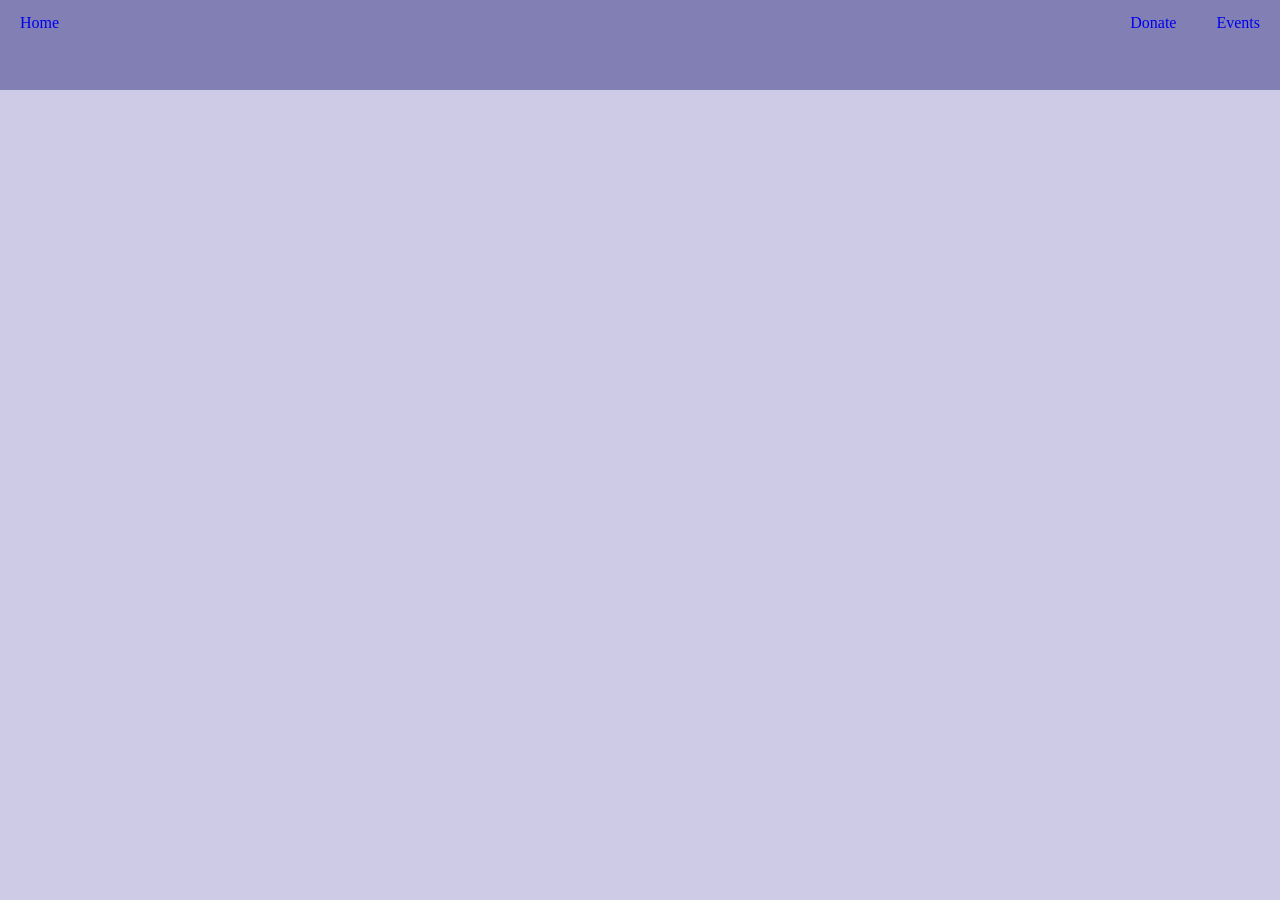
==== about-us.html @ 079d0c4e "Very barebones home page" ====
<!DOCTYPE html>
<html lang="en">
    <head>
        <title>About Us | Coalition for University Equity</title>
        <meta charset="utf-8" />
        <meta name="viewport" content="width=device-width, initial-scale=1" />
        <link rel="stylesheet" href="styles.css" />
    </head>
    <body>
        <div class="navbar">
            <a href="index.html">Home</a>
            <a href="events.html" style="float: right">Events</a>
            <a href="donate.html" style="float: right">Donate</a>
        </div>
    </body>
</html>
---- styles.css ----
html, body {
    background: #cecbe6;
    color: #302e7d;
    overflow-x: hidden;
}

.navbar {
  overflow: hidden;
  background: #817fb3;
  position: fixed;
  top: 0;
  left: 0;
  z-index: 999;
  width: 100%;
  height: 10vh;
}

.navbar a {
  float: left;
  display: block;
  text-align: center;
  padding: 14px 20px;
  text-decoration: none;
}

.logo-vertical-img {
    position: fixed;
    z-index: 0;
    top: 10vh;
    right: 0;
    height: 90vh;
}

.main {
    padding: 5vh 10vh;
}

.main h1{
    font-size: 64px;
    margin-bottom: 16px;
}

.main p{
    font-size: 28px;
    margin-top: 16px;
}
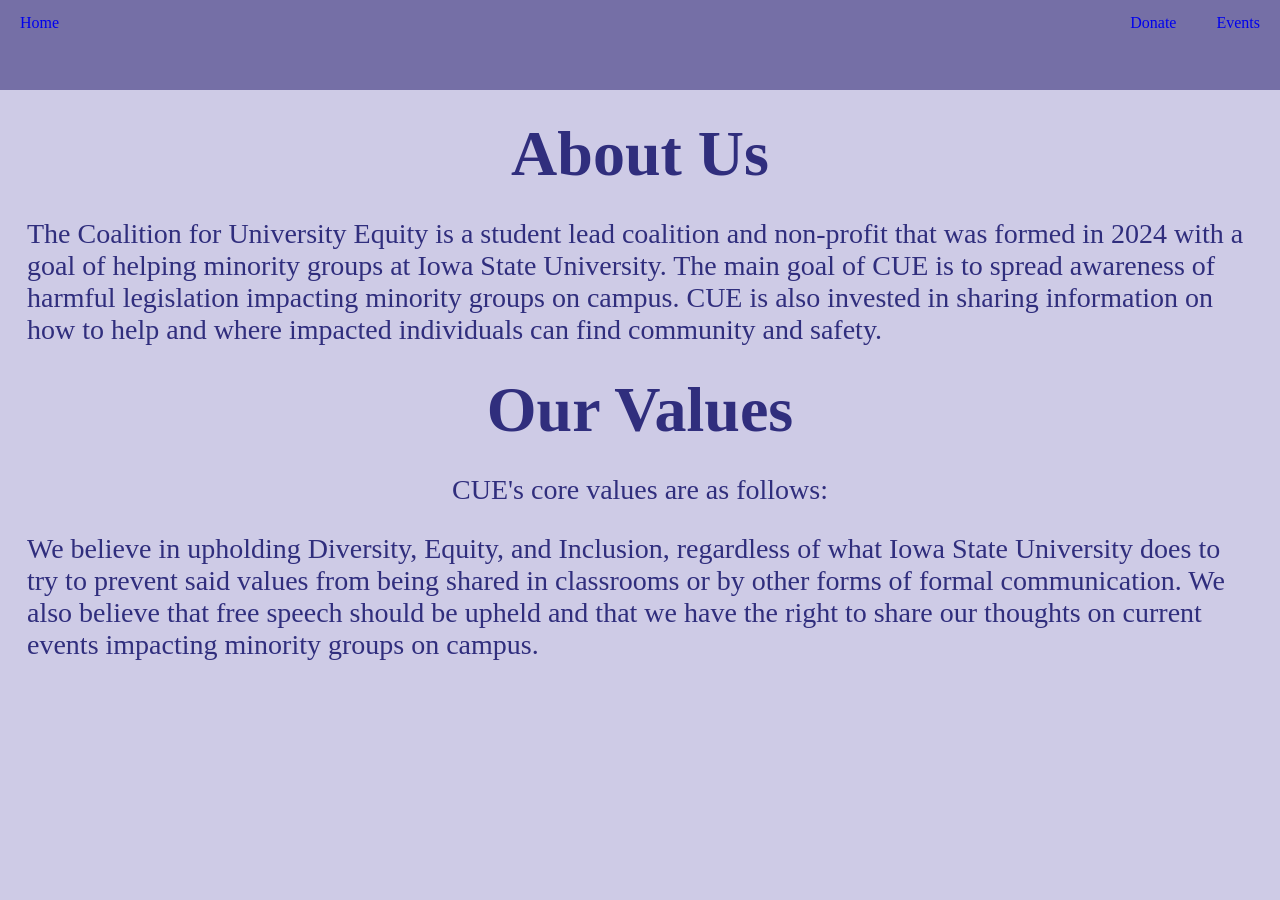
==== commit b9663bf8: "All pages except for events are content-complete" ====
--- a/about-us.html
+++ b/about-us.html
@@ -12,5 +12,20 @@
             <a href="events.html" style="float: right">Events</a>
             <a href="donate.html" style="float: right">Donate</a>
         </div>
+        <div class="main">
+            <div style="text-align:center"><h1><strong>About Us</strong></h1></div>
+            <p>The Coalition for University Equity is a student lead coalition and non-profit that was formed in
+                2024 with a goal of helping minority groups at Iowa State University. The main goal of CUE is to
+                spread awareness of harmful legislation impacting minority groups on campus. CUE is also invested
+                in sharing information on how to help and where impacted individuals can find community and safety.</p>
+            <div style="text-align:center">
+                <h1><strong>Our Values</strong></h1>
+                <p>CUE's core values are as follows:</p>
+            </div>
+            <p>We believe in upholding Diversity, Equity, and Inclusion, regardless of what Iowa State University
+                does to try to prevent said values from being shared in classrooms or by other forms of formal
+                communication. We also believe that free speech should be upheld and that we have the right to
+                share our thoughts on current events impacting minority groups on campus.</p>
+        </div>
     </body>
 </html>
--- a/styles.css
+++ b/styles.css
@@ -1,15 +1,15 @@
 html, body {
     background: #cecbe6;
     color: #302e7d;
-    overflow-x: hidden;
+    /*overflow: hidden;*/
+    margin: 0 0 0 0;
 }
 
 .navbar {
   overflow: hidden;
-  background: #817fb3;
-  position: fixed;
-  top: 0;
-  left: 0;
+  background: #756FA6;
+  float: top;
+  margin: 0 0 0 0;
   z-index: 999;
   width: 100%;
   height: 10vh;
@@ -24,23 +24,56 @@
 }
 
 .logo-vertical-img {
-    position: fixed;
-    z-index: 0;
+    float: right;
+    margin: 0 0 0 3vmin;
     top: 10vh;
     right: 0;
-    height: 90vh;
+    max-height: 90vh;
+    max-width: 30vw;
+    width: auto;
+    aspect-ratio: auto;
+}
+
+.logo-small {
+    float: left;
+    width: 72px;
+    margin: 3vmin 3vmin 3vmin 3vmin;
 }
 
 .main {
-    padding: 5vh 10vh;
+    padding: 0 0;
 }
 
 .main h1{
     font-size: 64px;
-    margin-bottom: 16px;
+    margin: 3vmin 3vmin 3vmin 3vmin;
+}
+
+.main h2{
+    font-size: 48px;
+    margin: 3vmin 3vmin 3vmin 3vmin;
 }
 
 .main p{
     font-size: 28px;
-    margin-top: 16px;
+    margin: 3vmin 3vmin 3vmin 3vmin;
+}
+
+.donations{
+    padding: 0 0;
+}
+
+.donations h1{
+    font-size: 64px;
+    margin: 0 3vmin 0 3vmin;
+}
+
+.donations h2{
+    font-size: 48px;
+    margin: 0 3vmin 0 3vmin;
+}
+
+.donations p{
+    font-size: 28px;
+    margin: 0 3vmin 0 3vmin;
 }
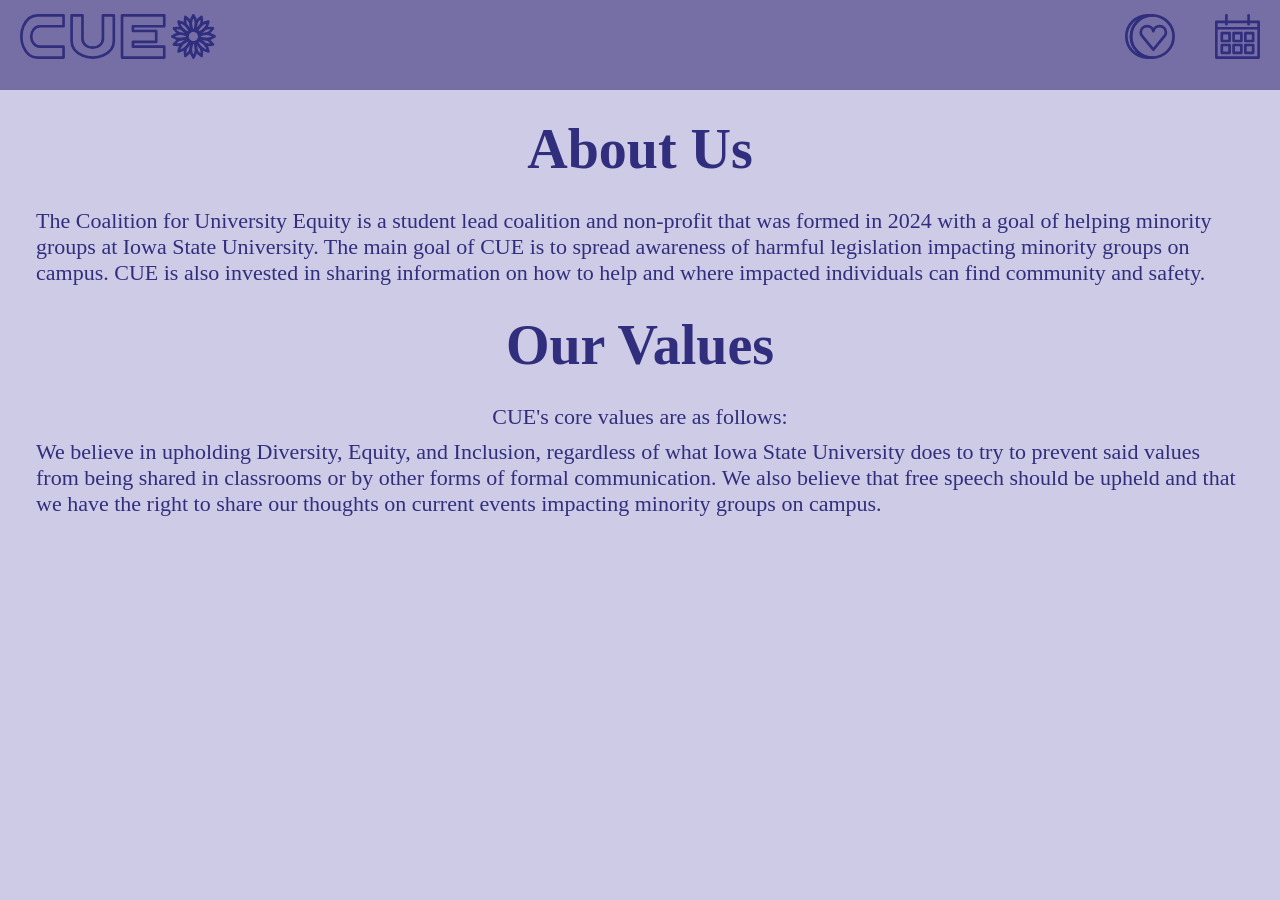
==== commit 06facc8b: "Filled out index.html; optimized index.html for mobile; incorporated icons into navbar" ====
--- a/about-us.html
+++ b/about-us.html
@@ -8,9 +8,9 @@
     </head>
     <body>
         <div class="navbar">
-            <a href="index.html">Home</a>
-            <a href="events.html" style="float: right">Events</a>
-            <a href="donate.html" style="float: right">Donate</a>
+            <a href="index.html"><img src="assets/cue_logo_flower.svg" alt="Home" class="navbar-logo"></a>
+            <a href="events.html" style="float: right"><img src="assets/events.svg" alt="Events" class="navbar-logo"></img></a>
+            <a href="donate.html" style="float: right"><img src="assets/donations.svg" alt="Donate" class="navbar-logo"></img></a>
         </div>
         <div class="main">
             <div style="text-align:center"><h1><strong>About Us</strong></h1></div>
--- a/styles.css
+++ b/styles.css
@@ -23,39 +23,87 @@
   text-decoration: none;
 }
 
-.logo-vertical-img {
-    float: right;
-    margin: 0 0 0 3vmin;
-    top: 10vh;
-    right: 0;
-    max-height: 90vh;
-    max-width: 30vw;
-    width: auto;
-    aspect-ratio: auto;
+.navbar-logo {
+    padding: 0px 0px;
+    height: 5vh;
 }
 
-.logo-small {
+@media (min-aspect-ratio: 1/1)
+{
+    .logo-vertical-img {
+        float: right;
+        margin: 0 0 0 3vmin;
+        top: 10vh;
+        right: 0;
+        max-height: 90vh;
+        max-width: 30vw;
+        width: auto;
+        aspect-ratio: auto;
+    }
+
+    .main {
+        padding: 0 0;
+        text-align: left;
+    }
+
+    .main h1{
+        font-size: 56px;
+        margin: 3vmin 3vmin 3vmin 3vmin;
+    }
+
+    .main h2{
+        font-size: 32px;
+        margin: 0 4vmin 0 4vmin;
+    }
+
+    .main p{
+        font-size: 22px;
+        margin: 0 4vmin 1vmin 4vmin;
+    }
+
+    .logo-small {
+        float: left;
+        width: 56px;
+        margin: 3vmin 3vmin 3vmin 3vmin;
+    }
+}
+
+@media (max-aspect-ratio: 1/1)
+{
+    .logo-vertical-img {
+        height: 0px;
+    }
+
+    .main {
+        padding: 0 0;
+        text-align: center;
+    }
+
+    .main h1{
+        font-size: 40px;
+        margin: 3vmin 3vmin 3vmin 3vmin;
+    }
+
+    .main h2{
+        font-size: 30px;
+        margin: 0 4vmin 0 4vmin;
+    }
+
+    .main p{
+        font-size: 18px;
+        margin: 0 4vmin 0 4vmin;
+    }
+
+    .logo-small {
+        float: top;
+        width: 40px;
+        margin: 0vmin 3vmin 0vmin 3vmin;
+    }
+}
+
+.logo-large {
     float: left;
     width: 72px;
-    margin: 3vmin 3vmin 3vmin 3vmin;
-}
-
-.main {
-    padding: 0 0;
-}
-
-.main h1{
-    font-size: 64px;
-    margin: 3vmin 3vmin 3vmin 3vmin;
-}
-
-.main h2{
-    font-size: 48px;
-    margin: 3vmin 3vmin 3vmin 3vmin;
-}
-
-.main p{
-    font-size: 28px;
     margin: 3vmin 3vmin 3vmin 3vmin;
 }
 
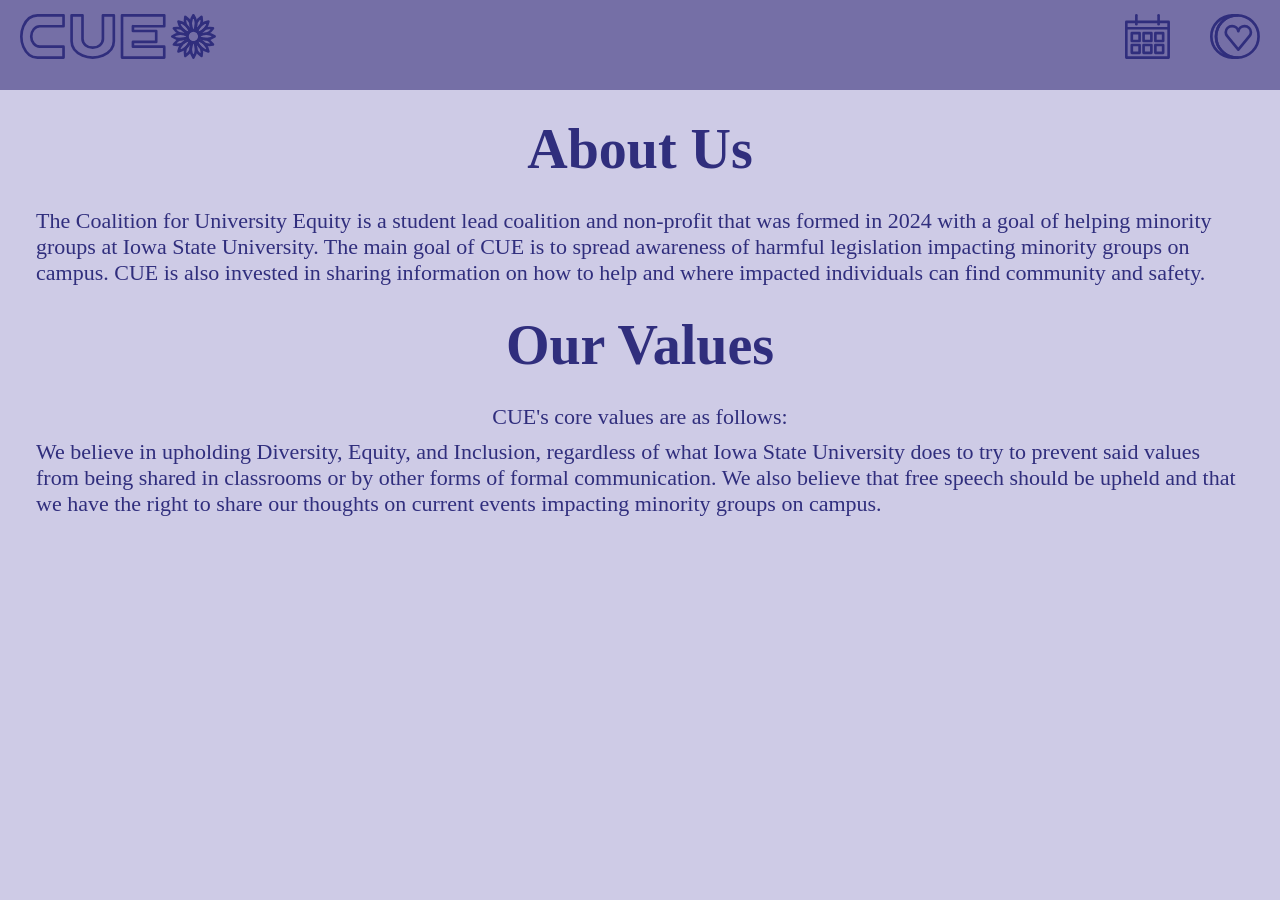
==== commit 55cde211: "Navbar icons are now in the same order on every page" ====
--- a/about-us.html
+++ b/about-us.html
@@ -9,8 +9,8 @@
     <body>
         <div class="navbar">
             <a href="index.html"><img src="assets/cue_logo_flower.svg" alt="Home" class="navbar-logo"></a>
+            <a href="donate.html" style="float: right"><img src="assets/donations.svg" alt="Donate" class="navbar-logo"></img></a>
             <a href="events.html" style="float: right"><img src="assets/events.svg" alt="Events" class="navbar-logo"></img></a>
-            <a href="donate.html" style="float: right"><img src="assets/donations.svg" alt="Donate" class="navbar-logo"></img></a>
         </div>
         <div class="main">
             <div style="text-align:center"><h1><strong>About Us</strong></h1></div>
--- a/styles.css
+++ b/styles.css
@@ -66,6 +66,12 @@
         width: 56px;
         margin: 3vmin 3vmin 3vmin 3vmin;
     }
+
+    .logo-large {
+    float: left;
+    width: 72px;
+    margin: 3vmin 3vmin 3vmin 3vmin;
+    }
 }
 
 @media (max-aspect-ratio: 1/1)
@@ -99,12 +105,12 @@
         width: 40px;
         margin: 0vmin 3vmin 0vmin 3vmin;
     }
-}
 
-.logo-large {
-    float: left;
-    width: 72px;
-    margin: 3vmin 3vmin 3vmin 3vmin;
+    .logo-large {
+    float: top;
+    width: 64px;
+    margin: 0vmin 3vmin 0vmin 3vmin;
+    }
 }
 
 .donations{
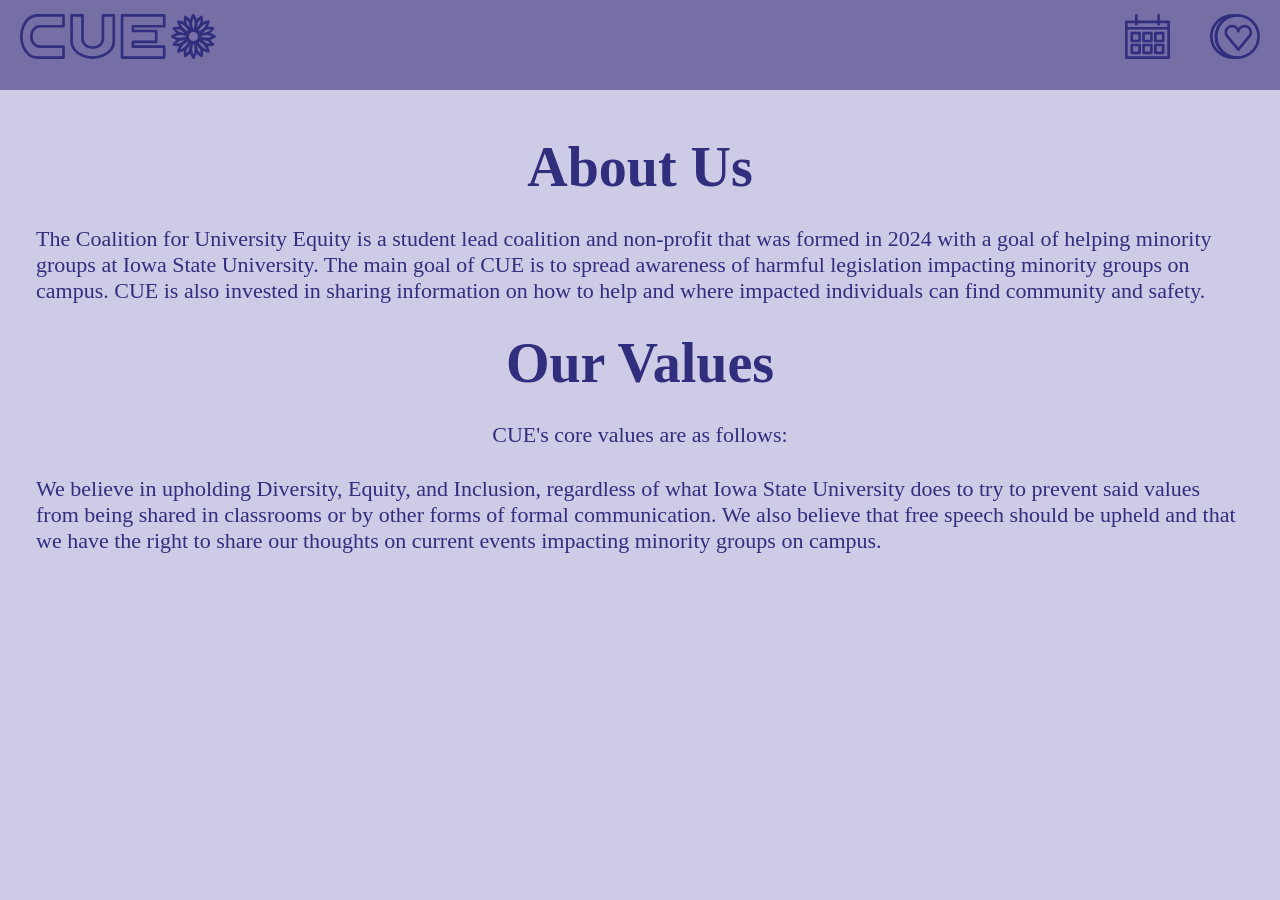
==== commit b3637e58: "Optimized about-us.html for mobile" ====
--- a/about-us.html
+++ b/about-us.html
@@ -13,6 +13,7 @@
             <a href="events.html" style="float: right"><img src="assets/events.svg" alt="Events" class="navbar-logo"></img></a>
         </div>
         <div class="main">
+            <img src="assets/about.svg" alt="About Us" class="logo-mobile">
             <div style="text-align:center"><h1><strong>About Us</strong></h1></div>
             <p>The Coalition for University Equity is a student lead coalition and non-profit that was formed in
                 2024 with a goal of helping minority groups at Iowa State University. The main goal of CUE is to
@@ -20,7 +21,7 @@
                 in sharing information on how to help and where impacted individuals can find community and safety.</p>
             <div style="text-align:center">
                 <h1><strong>Our Values</strong></h1>
-                <p>CUE's core values are as follows:</p>
+                <p>CUE's core values are as follows:<div style="font-size:0.5vh"><br></br></div></p>
             </div>
             <p>We believe in upholding Diversity, Equity, and Inclusion, regardless of what Iowa State University
                 does to try to prevent said values from being shared in classrooms or by other forms of formal
--- a/styles.css
+++ b/styles.css
@@ -72,6 +72,12 @@
     width: 72px;
     margin: 3vmin 3vmin 3vmin 3vmin;
     }
+
+    .logo-mobile {
+        float: top;
+        width: 0px;
+        margin: 0vmin 0vmin 0vmin 0vmin;
+    }
 }
 
 @media (max-aspect-ratio: 1/1)
@@ -111,6 +117,12 @@
     width: 64px;
     margin: 0vmin 3vmin 0vmin 3vmin;
     }
+
+    .logo-mobile {
+        float: top;
+        width: 64px;
+        margin: 3vmin 3vmin 3vmin 3vmin;
+    }
 }
 
 .donations{
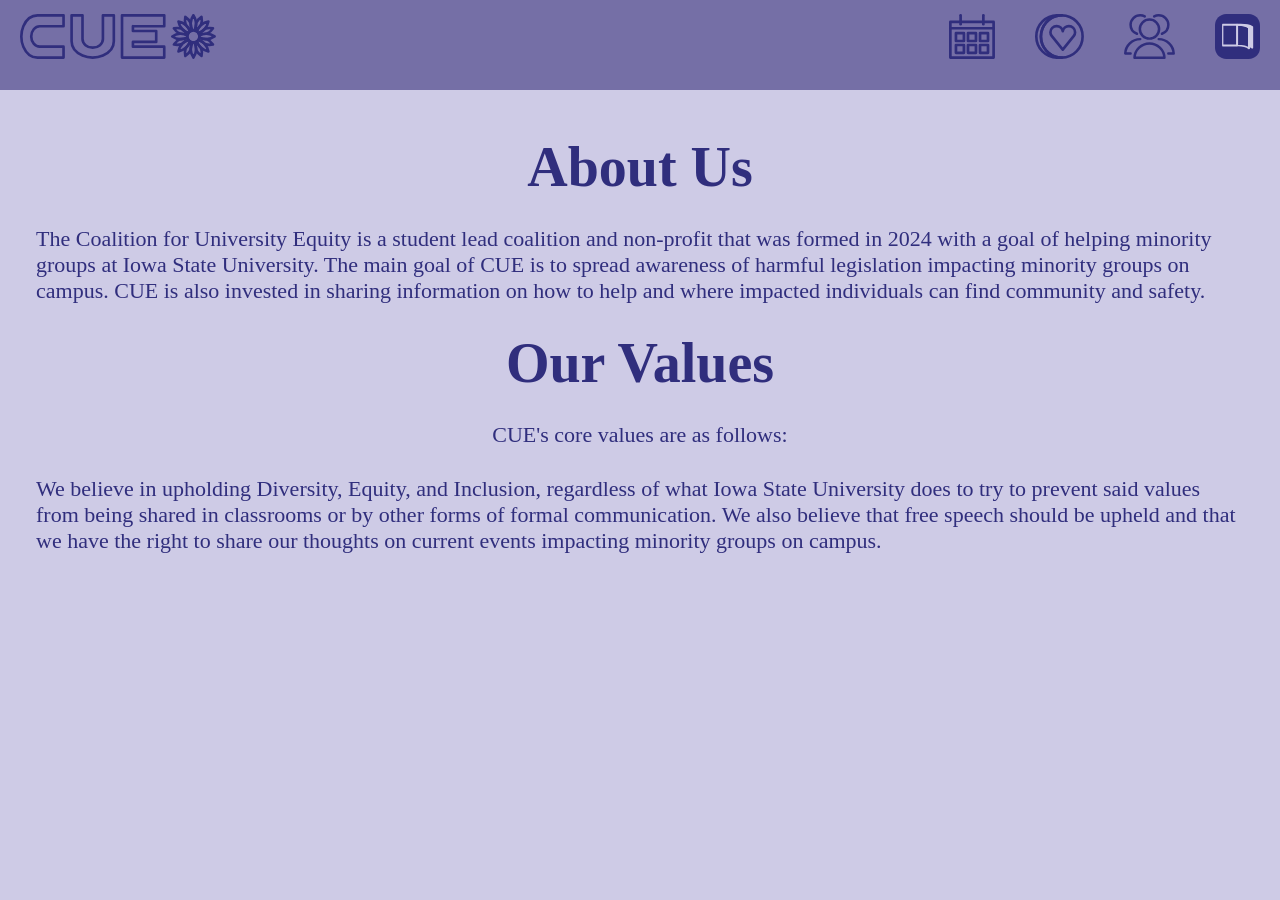
==== commit 309992bc: "Updated some assets, imported zines" ====
--- a/about-us.html
+++ b/about-us.html
@@ -9,11 +9,13 @@
     <body>
         <div class="navbar">
             <a href="index.html"><img src="assets/cue_logo_flower.svg" alt="Home" class="navbar-logo"></a>
+            <a href="zines.html" style="float: right"><img src="assets/zines_dark.svg" alt="Zines" class="navbar-logo"></img></a>
+            <a href="about-us.html" style="float: right"><img src="assets/about.svg" alt="About Us" class="navbar-logo"></img></a>
             <a href="donate.html" style="float: right"><img src="assets/donations.svg" alt="Donate" class="navbar-logo"></img></a>
             <a href="events.html" style="float: right"><img src="assets/events.svg" alt="Events" class="navbar-logo"></img></a>
         </div>
         <div class="main">
-            <img src="assets/about.svg" alt="About Us" class="logo-mobile">
+            <img src="assets/about_dark.svg" alt="About Us" class="logo-mobile">
             <div style="text-align:center"><h1><strong>About Us</strong></h1></div>
             <p>The Coalition for University Equity is a student lead coalition and non-profit that was formed in
                 2024 with a goal of helping minority groups at Iowa State University. The main goal of CUE is to
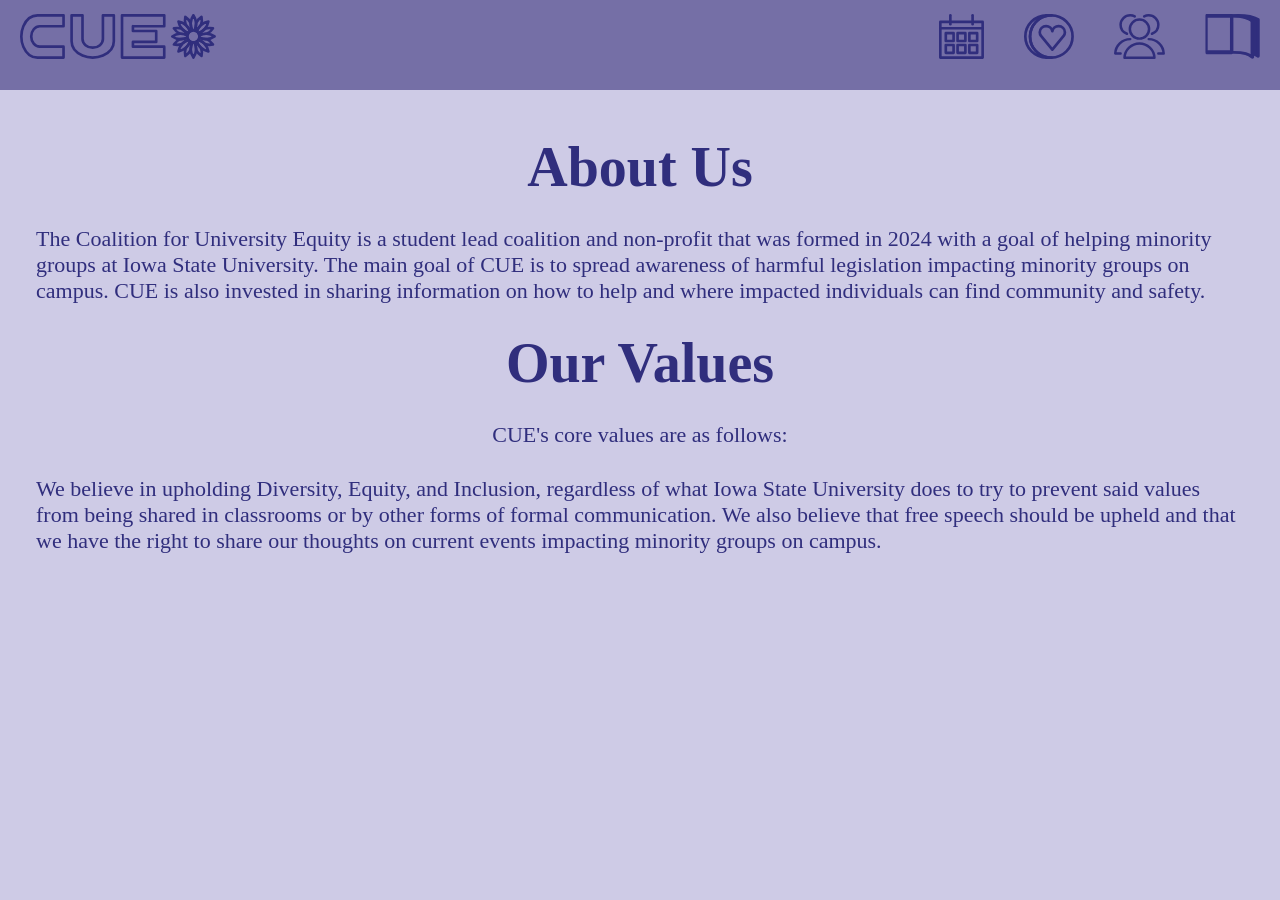
==== commit 4b3e6a6e: "Implemented the no background version of the zines icon" ====
--- a/about-us.html
+++ b/about-us.html
@@ -9,7 +9,7 @@
     <body>
         <div class="navbar">
             <a href="index.html"><img src="assets/cue_logo_flower.svg" alt="Home" class="navbar-logo"></a>
-            <a href="zines.html" style="float: right"><img src="assets/zines_dark.svg" alt="Zines" class="navbar-logo"></img></a>
+            <a href="zines.html" style="float: right"><img src="assets/zines.svg" alt="Zines" class="navbar-logo"></img></a>
             <a href="about-us.html" style="float: right"><img src="assets/about.svg" alt="About Us" class="navbar-logo"></img></a>
             <a href="donate.html" style="float: right"><img src="assets/donations.svg" alt="Donate" class="navbar-logo"></img></a>
             <a href="events.html" style="float: right"><img src="assets/events.svg" alt="Events" class="navbar-logo"></img></a>
--- a/styles.css
+++ b/styles.css
@@ -31,6 +31,17 @@
 @media (min-aspect-ratio: 1/1)
 {
     .logo-vertical-img {
+        float: right;
+        margin: 0 0 0 3vmin;
+        top: 10vh;
+        right: 0;
+        max-height: 90vh;
+        max-width: 30vw;
+        width: auto;
+        aspect-ratio: auto;
+    }
+
+    .zines-video {
         float: right;
         margin: 0 0 0 3vmin;
         top: 10vh;
@@ -84,6 +95,17 @@
 {
     .logo-vertical-img {
         height: 0px;
+    }
+
+    .zines-video {
+        display: block;
+        margin: 0 0 0 0;
+        top: 10vh;
+        right: 0;
+        max-width: 50vw;
+        max-height: 50vh;
+        width: auto;
+        aspect-ratio: auto;
     }
 
     .main {
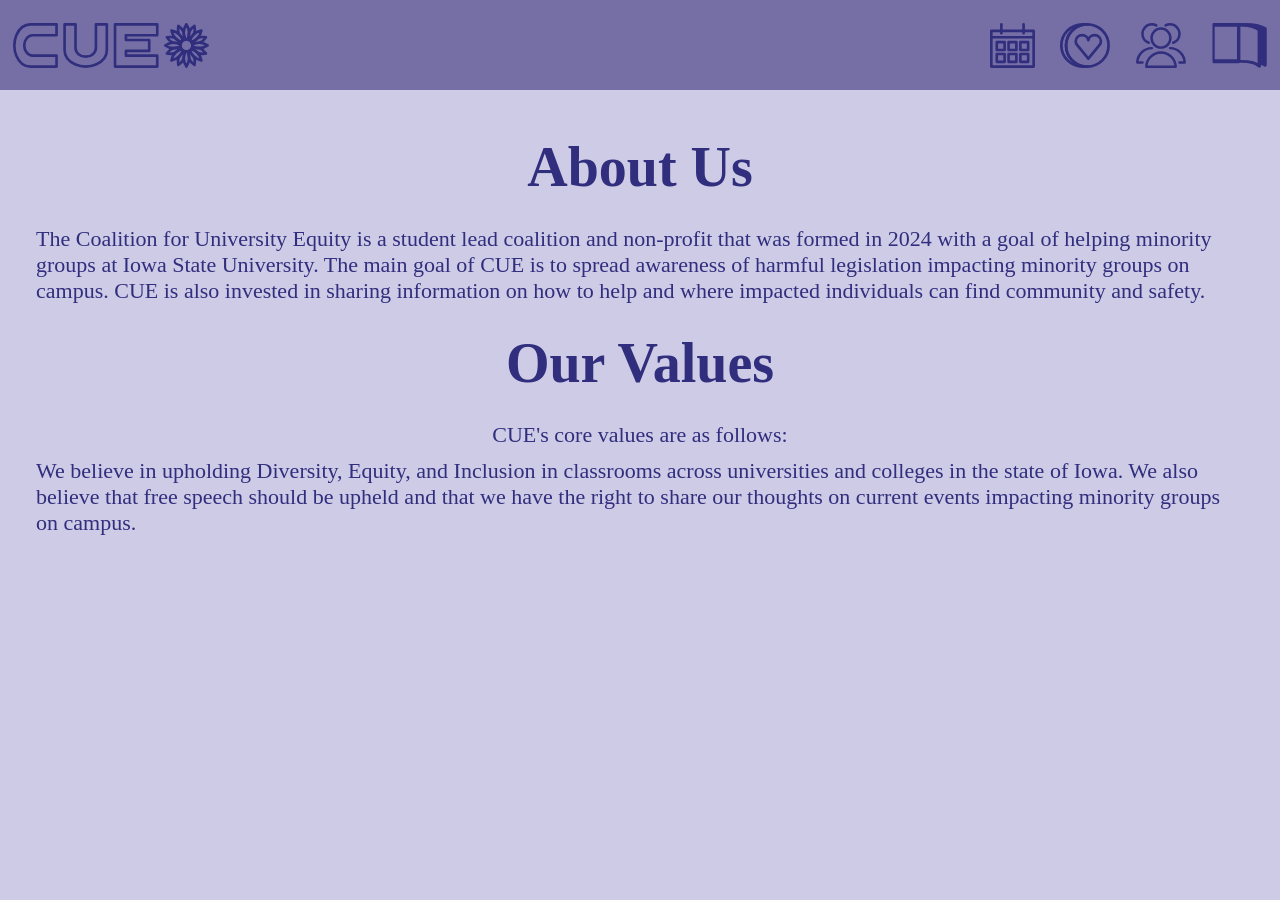
==== commit 6ef2609e: "Updated text on "Our Core Values"" ====
--- a/about-us.html
+++ b/about-us.html
@@ -25,10 +25,10 @@
                 <h1><strong>Our Values</strong></h1>
                 <p>CUE's core values are as follows:<div style="font-size:0.5vh"><br></br></div></p>
             </div>
-            <p>We believe in upholding Diversity, Equity, and Inclusion, regardless of what Iowa State University
-                does to try to prevent said values from being shared in classrooms or by other forms of formal
-                communication. We also believe that free speech should be upheld and that we have the right to
-                share our thoughts on current events impacting minority groups on campus.</p>
+            <p>We believe in upholding Diversity, Equity, and Inclusion in classrooms across
+                universities and colleges in the state of Iowa. We also believe that free speech
+                should be upheld and that we have the right to share our thoughts on current events
+                impacting minority groups on campus.</p>
         </div>
     </body>
 </html>
--- a/styles.css
+++ b/styles.css
@@ -3,24 +3,25 @@
     color: #302e7d;
     /*overflow: hidden;*/
     margin: 0 0 0 0;
+    -webkit-text-size-adjust: 100%;
 }
 
 .navbar {
-  overflow: hidden;
-  background: #756FA6;
-  float: top;
-  margin: 0 0 0 0;
-  z-index: 999;
-  width: 100%;
-  height: 10vh;
+    overflow: hidden;
+    background: #756FA6;
+    float: top;
+    margin: 0 0 0 0;
+    z-index: 999;
+    width: 100%;
+    height: 10vh;
 }
 
 .navbar a {
-  float: left;
-  display: block;
-  text-align: center;
-  padding: 14px 20px;
-  text-decoration: none;
+    float: left;
+    display: flex;
+    text-align: center;
+    padding: 2.5vh 1vw;
+    text-decoration: none;
 }
 
 .navbar-logo {
@@ -69,7 +70,7 @@
 
     .main p{
         font-size: 22px;
-        margin: 0 4vmin 1vmin 4vmin;
+        margin: 0 4vmin 0 4vmin;
     }
 
     .logo-small {
@@ -79,15 +80,30 @@
     }
 
     .logo-large {
-    float: left;
-    width: 72px;
-    margin: 3vmin 3vmin 3vmin 3vmin;
+        float: left;
+        width: 72px;
+        margin: 3vmin 3vmin 3vmin 3vmin;
     }
 
     .logo-mobile {
         float: top;
         width: 0px;
         margin: 0vmin 0vmin 0vmin 0vmin;
+    }
+
+    .container {
+        display: flex;
+        flex-direction: column;
+    }
+
+    .container-2 {
+        display: flex;
+        flex-direction: row;
+    }
+
+    .container-3 {
+        display: flex;
+        flex-direction: column;
     }
 }
 
@@ -135,9 +151,9 @@
     }
 
     .logo-large {
-    float: top;
-    width: 64px;
-    margin: 0vmin 3vmin 0vmin 3vmin;
+        float: top;
+        width: 64px;
+        margin: 0vmin 3vmin 0vmin 3vmin;
     }
 
     .logo-mobile {
@@ -145,23 +161,27 @@
         width: 64px;
         margin: 3vmin 3vmin 3vmin 3vmin;
     }
+
+    .container {
+        display: flex;
+        flex-direction: column;
+    }
+
+    .container-2 {
+        display: flex;
+        flex-direction: column;
+        align-items: center;
+    }
+
+    .container-3 {
+        display: flex;
+        flex-direction: column;
+    }
 }
 
-.donations{
-    padding: 0 0;
-}
-
-.donations h1{
-    font-size: 64px;
-    margin: 0 3vmin 0 3vmin;
-}
-
-.donations h2{
-    font-size: 48px;
-    margin: 0 3vmin 0 3vmin;
-}
-
-.donations p{
-    font-size: 28px;
-    margin: 0 3vmin 0 3vmin;
+.calendar {
+    border: 0;
+    width: 100vh;
+    max-width: 100vw;
+    height: 85vh;
 }
